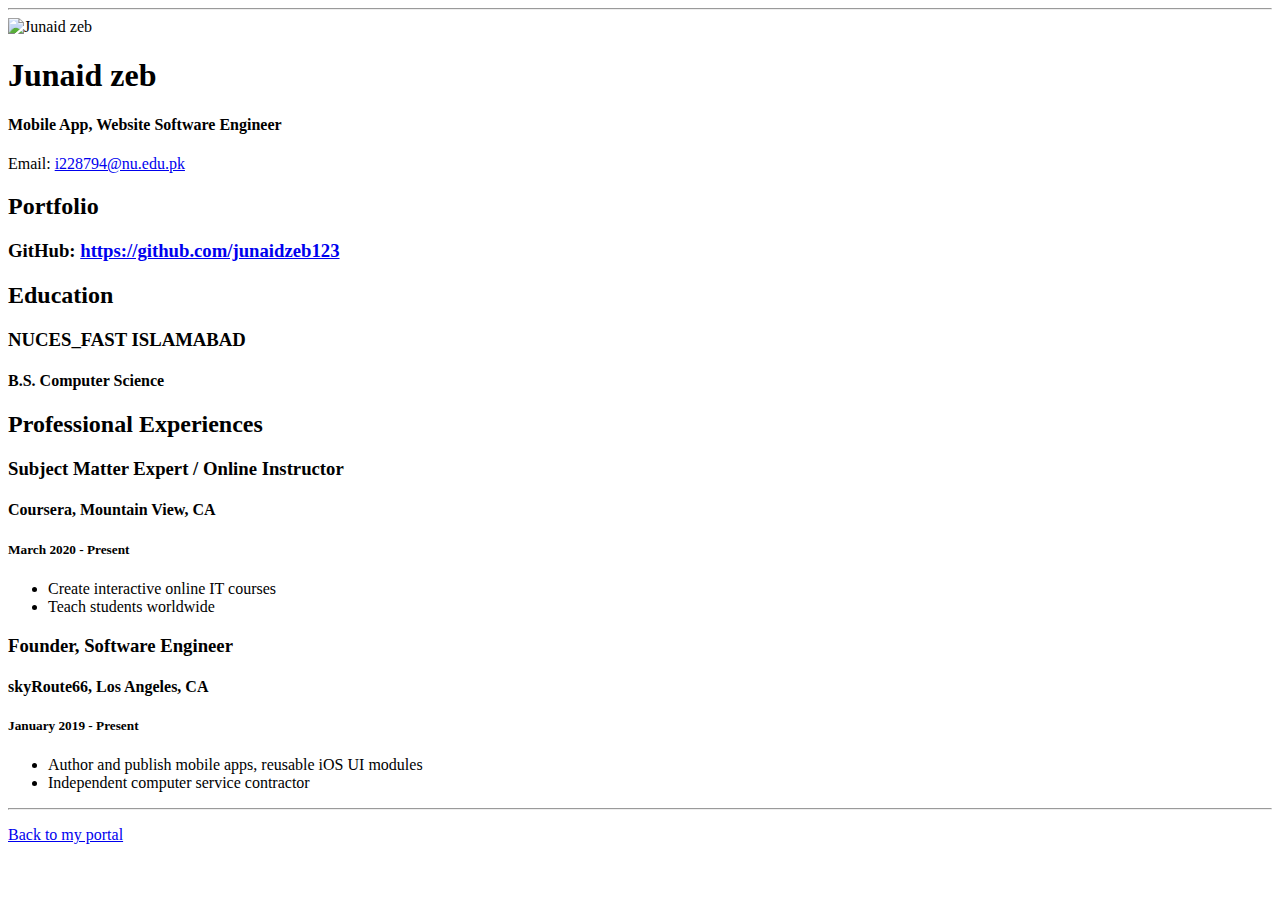
==== resume.html @ 921bd957 "Add files via upload" ====
<!doctype html>

<!-- this is a comment for human! -->

<html lang="en">

  <header>
    <title>Junaid zeb</title>
    <link rel="stylesheet"href= "master.css">
    <link rel="FaviconIcon" href="favicon.ico" type= "image/x-icon"
    <link rel="shortcut" href="favicon.ico" type= "image/x-icon"
    <meta name="viewport" content="widht=device-width,initial-scale=1,shrink-to-fit=no">
    <meta name="name" content="Junad zeb">
    <meta name="robots" content="noindex,nofollow">
  </header>

  <body>
    <hr>

    <img src="headshot.jpg" alt="Junaid zeb" width="20%">

    <h1>Junaid zeb</h1>
    <h4> Mobile App, Website Software Engineer</h4>

    <p>Email: <a href="mailto:i228794@nu.edu.pk" target="_blank">i228794@nu.edu.pk</a></p>
    <!-- don't post physical address, personal phone number or other personal information on the web! -->

    <h2>Portfolio</h2>
      <h3>GitHub: <a href="https://github.com/junaidzeb123" target="_blank">https://github.com/junaidzeb123</a></h3>

    <h2>Education</h2>

    <h3>NUCES_FAST ISLAMABAD</h3>
    <h4>B.S. Computer Science</h4>

    <h2>Professional Experiences</h2>

    <h3>Subject Matter Expert / Online Instructor</h3>
    <h4>Coursera, Mountain View, CA</h4>
    <h5>March 2020 - Present</h5>
      <ul>
        <li>Create interactive online IT courses</li>
        <li>Teach students worldwide</li>
      </ul>

    <h3>Founder, Software Engineer</h3>
    <h4>skyRoute66, Los Angeles, CA</h4>
    <h5>January 2019 - Present</h5>
      <ul>
        <li>Author and publish mobile apps, reusable iOS UI modules</li>
        <li>Independent computer service contractor</li>
      </ul>
  </body>

  <footer>
  <hr>
  <p><a href="index.html">Back to my portal</a><p>
  </footer>

</html>
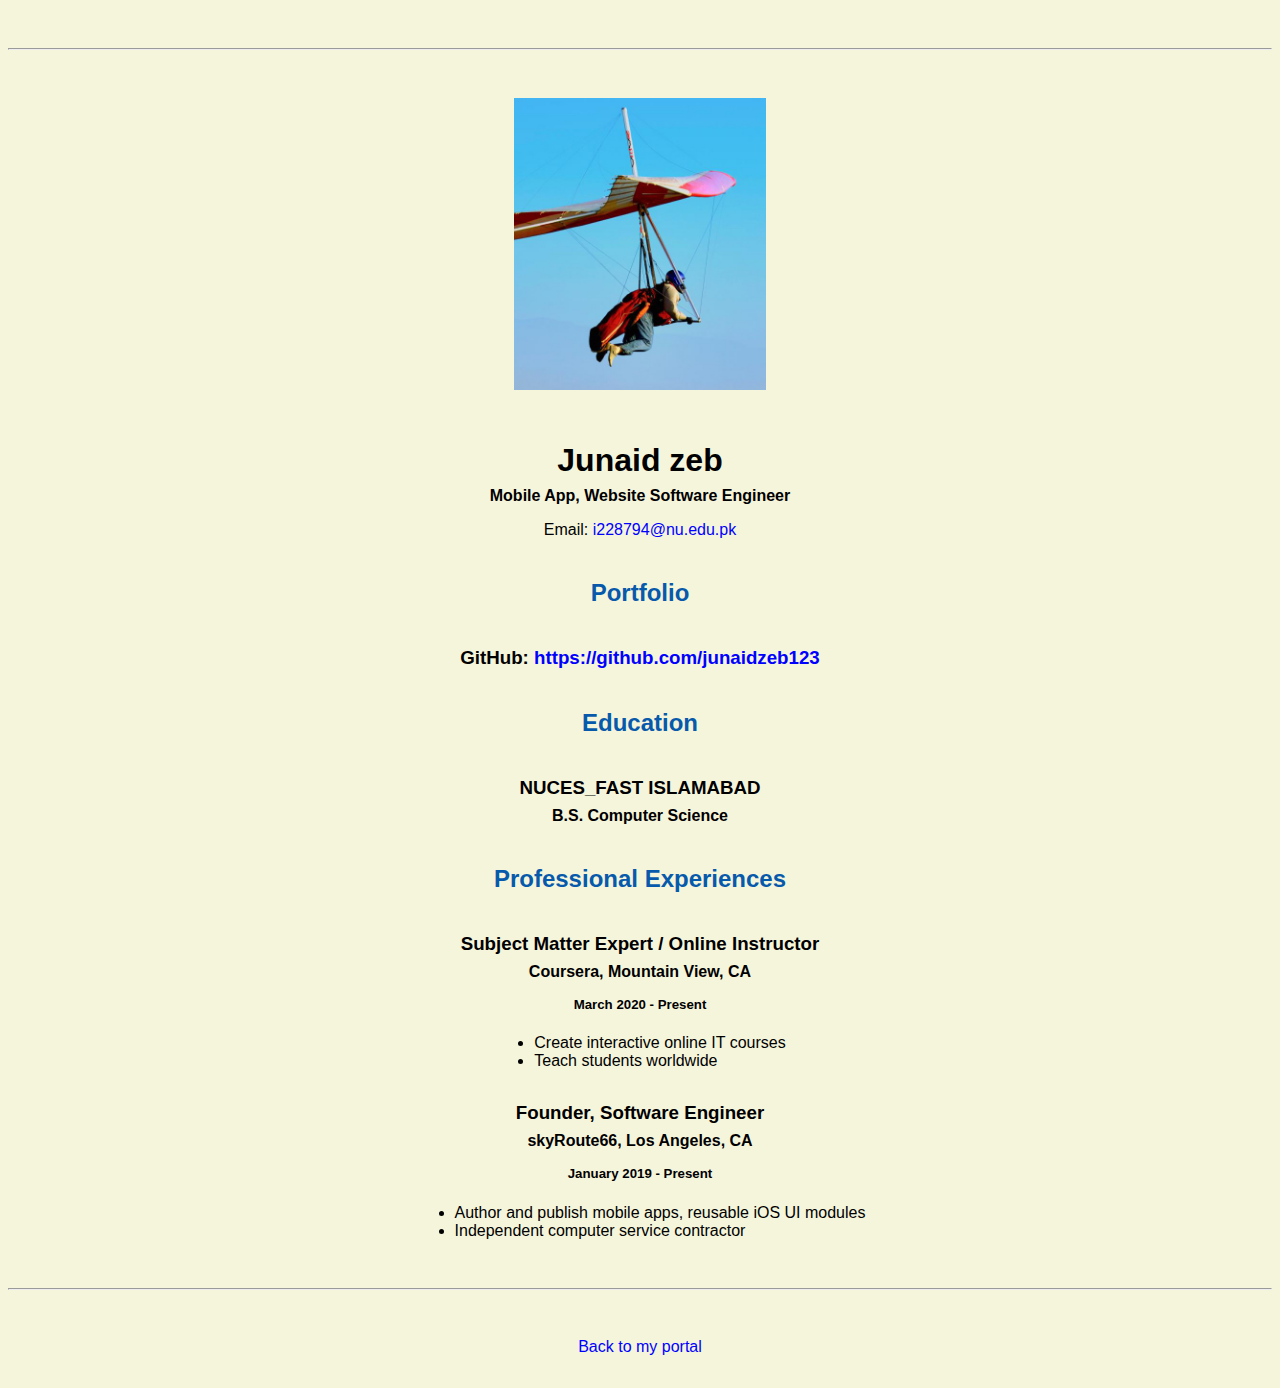
==== commit 467abab3: "Add files via upload" ====
--- a/resume.html
+++ b/resume.html
@@ -6,7 +6,7 @@
 
   <header>
     <title>Junaid zeb</title>
-    <link rel="stylesheet"href= "master.css">
+    <link rel="stylesheet"href= "css/master.css">
     <link rel="FaviconIcon" href="favicon.ico" type= "image/x-icon"
     <link rel="shortcut" href="favicon.ico" type= "image/x-icon"
     <meta name="viewport" content="widht=device-width,initial-scale=1,shrink-to-fit=no">
@@ -17,7 +17,7 @@
   <body>
     <hr>
 
-    <img src="headshot.jpg" alt="Junaid zeb" width="20%">
+    <img src="images/headshot.jpg" alt="Junaid zeb" width="20%">
 
     <h1>Junaid zeb</h1>
     <h4> Mobile App, Website Software Engineer</h4>
--- a/css/master.css
+++ b/css/master.css
@@ -0,0 +1,68 @@
+/* Cascading stylesheet for the website */
+
+/* Text inside these asterisks and slashes are comments for human */
+
+  a {
+  color:blue;  /* set the text color to blue here */
+    text-decoration: none; /* This means we do not want hyperlinks to be underlined */
+  }
+
+  a:hover {
+  color:red;  /* set the text color to red here */
+    text-decoration: none; /* This means we do not want hyperlinks to be underlined */
+  }
+
+  body {
+background-color: beige;
+color:black;
+font-family:Arial,Helvetica,sans-serif;
+text-align: center;
+    /* set the background color here */
+    /* set the text color to black here */
+    /* set the font here */
+    /* set the text alignment here */
+   }
+
+  footer {
+    margin-top: 2rem;
+    margin-bottom: 2rem;
+  }
+
+  h1 {
+    margin-bottom: 0.5rem;
+    margin-top: 3rem;
+   }
+
+  h2 {
+    color:#075AAB;
+margin-top:2.5rem;
+margin-bottom:2.5rem;
+    /* set the text color of to #075AAB here */
+    /* set both the bottom margin and top margin to 2.5rem here */
+   }
+
+  h3 {
+    margin-bottom: 0;
+    margin-top: 2rem;
+  }
+
+  h4 {
+    margin-bottom: 1rem;
+    margin-top: 0.5rem;
+  }
+
+  h5 {
+    margin-top: 0.5rem;
+  }
+
+  hr {
+    margin-bottom: 3rem;
+    margin-top: 3rem;
+  }
+
+  /* this controls how the bullet points in the resume page looks */
+  ul {
+    display: table;
+    margin: 0 auto;
+    text-align: left;
+  }
